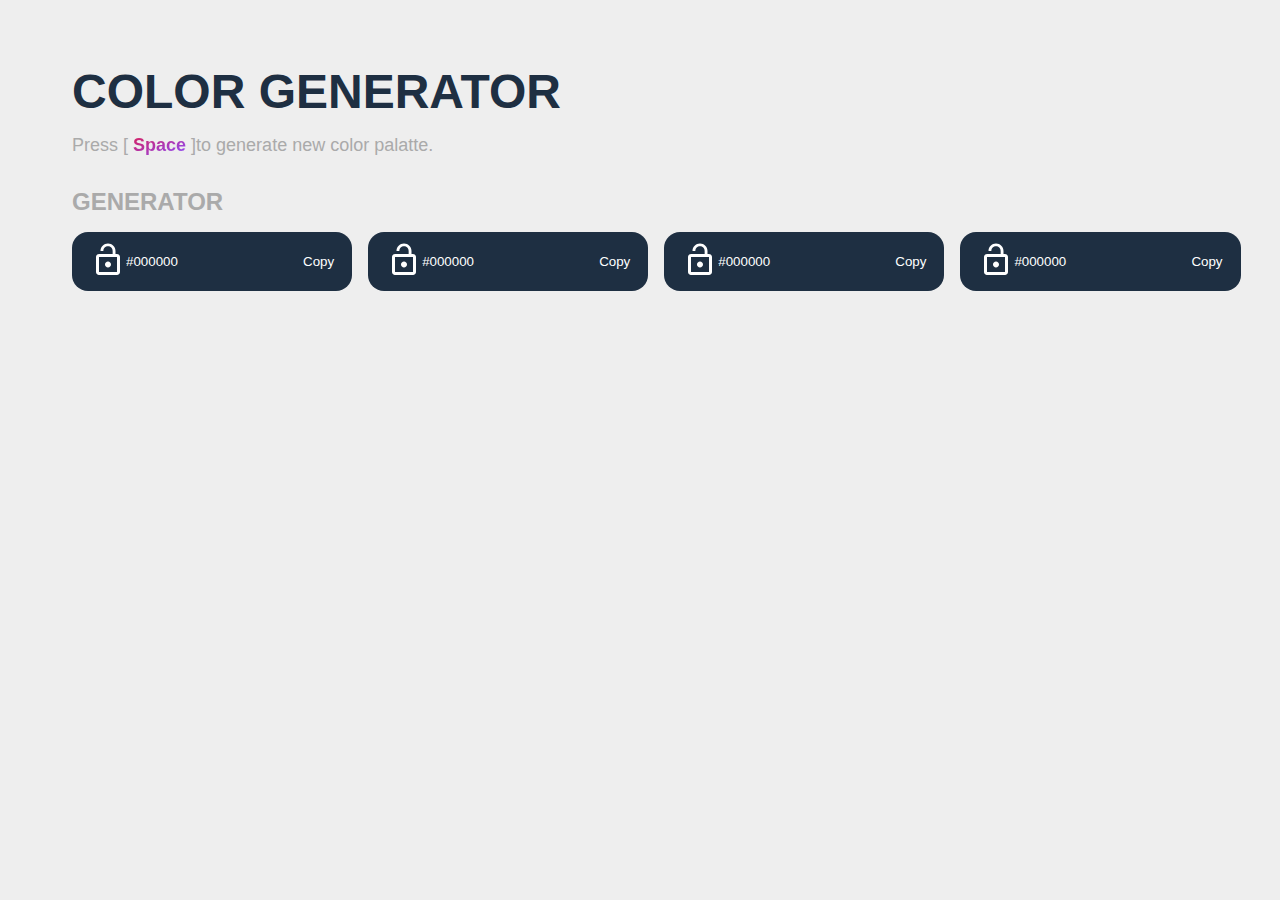
==== Color Picker JS/index.html @ 0c5e5ecd "intial" ====
<!DOCTYPE html>
<html lang="en">
  <head>
    <meta charset="UTF-8" />
    <meta http-equiv="X-UA-Compatible" content="IE=edge" />
    <meta name="viewport" content="width=device-width, initial-scale=1.0" />
    <title>Color Generator</title>

    <link rel="stylesheet" href="main.css" />
  </head>
  <body>
    <main>
      <h1>Color Generator</h1>
      <p>
        Press [ <button class="generator-button">Space</button> ]to generate new
        color palatte.
      </p>

      <h4>Generator</h4>

      <div class="colors">
        <div class="color">
          <button class="lock-toggle">
            <img src="icons/lock-open.svg" />
          </button>
          <input type="text" class="color-input" value="#000000" />
          <button class="copy-hex">Copy</button>
        </div>

        <div class="color">
          <button class="lock-toggle">
            <img src="icons/lock-open.svg" />
          </button>
          <input type="text" class="color-input" value="#000000" />
          <button class="copy-hex">Copy</button>
        </div>

        <div class="color">
          <button class="lock-toggle">
            <img src="icons/lock-open.svg" />
          </button>
          <input type="text" class="color-input" value="#000000" />
          <button class="copy-hex">Copy</button>
        </div>

        <div class="color">
          <button class="lock-toggle">
            <img src="icons/lock-open.svg" />
          </button>
          <input type="text" class="color-input" value="#000000" />
          <button class="copy-hex">Copy</button>
        </div>
      </div>
    </main>
    <script src="main.js"></script>
  </body>
</html>
---- Color Picker JS/main.css ----
:root {
  --primary: #d81e5d;
  --secondary: #8a4fff;
  --light: #eee;
  --grey: #aaa;
  --dark: #1e2f42;
}

* {
  box-sizing: border-box;
  margin: 0;
  padding: 0;

  font-family: "Fira Sans", sans-serif;
}

button,
input {
  appearance: none;
  border: none;
  outline: none;
  background: none;
  color: inherit;
}

body {
  background: var(--light);
}

main {
  padding: 4rem 2rem;
  max-width: 1200px;
  margin: 0 auto;
}

h1 {
  color: var(--dark);
  font-size: 3rem;
  font-family: 900;
  text-transform: uppercase;
  margin-bottom: 1rem;
}

p {
  color: var(--grey);
  font-size: 1.125rem;
  margin-bottom: 2rem;
}

.generator-button {
  color: var(--primary);
  font-size: inherit;
  font-weight: 700;
  background: linear-gradient(
    to bottom right,
    var(--primary),
    var(--secondary)
  );
  -webkit-background-clip: text;
  -webkit-text-fill-color: transparent;
  transition: 0.4s ease-out;
}

.generator-button:hover {
  padding-left: 0.5rem;
  padding-right: 0.5rem;
}

h4 {
  color: var(--grey);
  text-transform: uppercase;
  font-size: 1.5rem;
  font-weight: 700;
  margin-bottom: 1rem;
}

.colors {
  display: grid;
  grid-template-columns: repeat(1, 1fr);
  grid-gap: 1rem;
}

.color {
  display: flex;
  align-items: center;
  justify-content: space-between;
  padding: 0.5rem 1rem;
  border-radius: 1rem;
  color: #fff;
  background-color: var(--dark);
  transition: 0.4s ease-out;
  border: 2px solid transparent;
}

@media (min-width: 768px) {
  .colors {
    grid-template-columns: repeat(2, 1fr);
  }
}

@media (min-width: 1024px) {
  .colors {
    grid-template-columns: repeat(4, 1fr);
  }
}
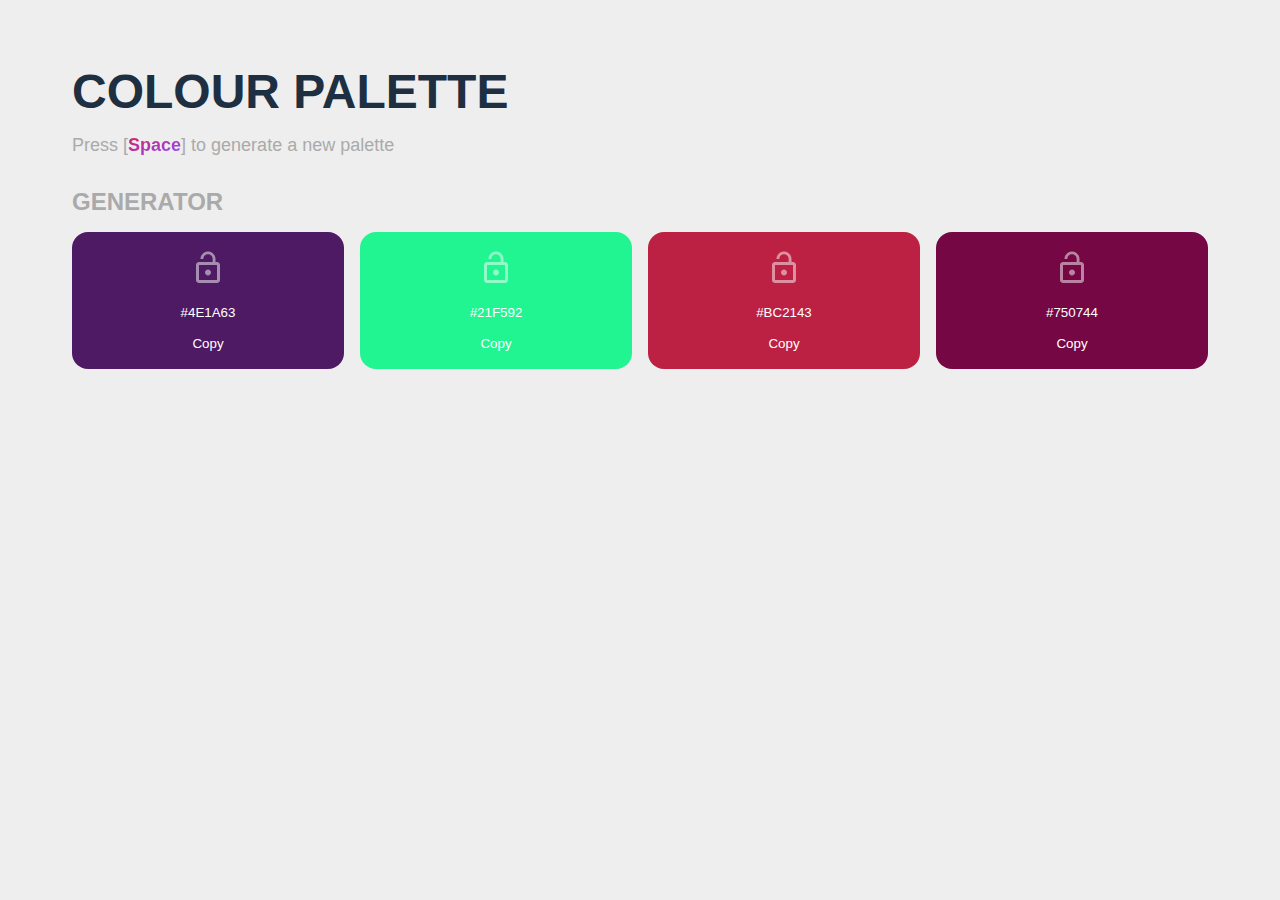
==== commit acdb8746: "final" ====
--- a/Color Picker JS/index.html
+++ b/Color Picker JS/index.html
@@ -4,54 +4,60 @@
     <meta charset="UTF-8" />
     <meta http-equiv="X-UA-Compatible" content="IE=edge" />
     <meta name="viewport" content="width=device-width, initial-scale=1.0" />
-    <title>Color Generator</title>
+    <title>Colour Palette Generator</title>
 
     <link rel="stylesheet" href="main.css" />
   </head>
   <body>
     <main>
-      <h1>Color Generator</h1>
+      <h1>Colour Palette</h1>
       <p>
-        Press [ <button class="generator-button">Space</button> ]to generate new
-        color palatte.
+        Press [<button class="generator-button">Space</button>] to generate a
+        new palette
       </p>
 
       <h4>Generator</h4>
 
-      <div class="colors">
-        <div class="color">
+      <div class="colours">
+        <div class="colour">
           <button class="lock-toggle">
             <img src="icons/lock-open.svg" />
           </button>
-          <input type="text" class="color-input" value="#000000" />
+
+          <input type="text" class="colour-input" value="#000000" />
+
           <button class="copy-hex">Copy</button>
         </div>
-
-        <div class="color">
+        <div class="colour">
           <button class="lock-toggle">
             <img src="icons/lock-open.svg" />
           </button>
-          <input type="text" class="color-input" value="#000000" />
+
+          <input type="text" class="colour-input" value="#000000" />
+
           <button class="copy-hex">Copy</button>
         </div>
-
-        <div class="color">
+        <div class="colour">
           <button class="lock-toggle">
             <img src="icons/lock-open.svg" />
           </button>
-          <input type="text" class="color-input" value="#000000" />
+
+          <input type="text" class="colour-input" value="#000000" />
+
           <button class="copy-hex">Copy</button>
         </div>
-
-        <div class="color">
+        <div class="colour">
           <button class="lock-toggle">
             <img src="icons/lock-open.svg" />
           </button>
-          <input type="text" class="color-input" value="#000000" />
+
+          <input type="text" class="colour-input" value="#000000" />
+
           <button class="copy-hex">Copy</button>
         </div>
       </div>
     </main>
+
     <script src="main.js"></script>
   </body>
 </html>
--- a/Color Picker JS/main.css
+++ b/Color Picker JS/main.css
@@ -7,24 +7,15 @@
 }
 
 * {
-  box-sizing: border-box;
   margin: 0;
   padding: 0;
 
+  box-sizing: border-box;
   font-family: "Fira Sans", sans-serif;
 }
 
-button,
-input {
-  appearance: none;
-  border: none;
-  outline: none;
-  background: none;
-  color: inherit;
-}
-
 body {
-  background: var(--light);
+  background-color: var(--light);
 }
 
 main {
@@ -36,7 +27,7 @@
 h1 {
   color: var(--dark);
   font-size: 3rem;
-  font-family: 900;
+  font-weight: 900;
   text-transform: uppercase;
   margin-bottom: 1rem;
 }
@@ -68,38 +59,80 @@
 
 h4 {
   color: var(--grey);
+  font-size: 1.5rem;
   text-transform: uppercase;
-  font-size: 1.5rem;
-  font-weight: 700;
   margin-bottom: 1rem;
 }
 
-.colors {
+.colours {
   display: grid;
   grid-template-columns: repeat(1, 1fr);
   grid-gap: 1rem;
 }
 
-.color {
+.colour {
   display: flex;
   align-items: center;
   justify-content: space-between;
   padding: 0.5rem 1rem;
+  background-color: var(--dark);
+  color: #fff;
   border-radius: 1rem;
-  color: #fff;
-  background-color: var(--dark);
   transition: 0.4s ease-out;
   border: 2px solid transparent;
 }
 
+.colour.copied {
+  border: 2px solid red;
+}
+
+button,
+input {
+  appearance: none;
+  background: none;
+  border: none;
+  outline: none;
+  color: inherit;
+}
+
+button {
+  user-select: none;
+  cursor: pointer;
+}
+
+.lock-toggle {
+  opacity: 0.5;
+  transition: 0.4s linear;
+}
+
+.lock-toggle.is-locked {
+  opacity: 1;
+}
+
+.colour-input {
+  text-align: center;
+}
+
 @media (min-width: 768px) {
-  .colors {
+  .colours {
     grid-template-columns: repeat(2, 1fr);
   }
 }
 
 @media (min-width: 1024px) {
-  .colors {
+  .colours {
     grid-template-columns: repeat(4, 1fr);
   }
+
+  .colour {
+    flex-direction: column;
+    align-items: center;
+    justify-content: center;
+    padding: 1rem;
+  }
+
+  .colour-input {
+    margin-top: 1rem;
+    margin-bottom: 1rem;
+  }
 }
